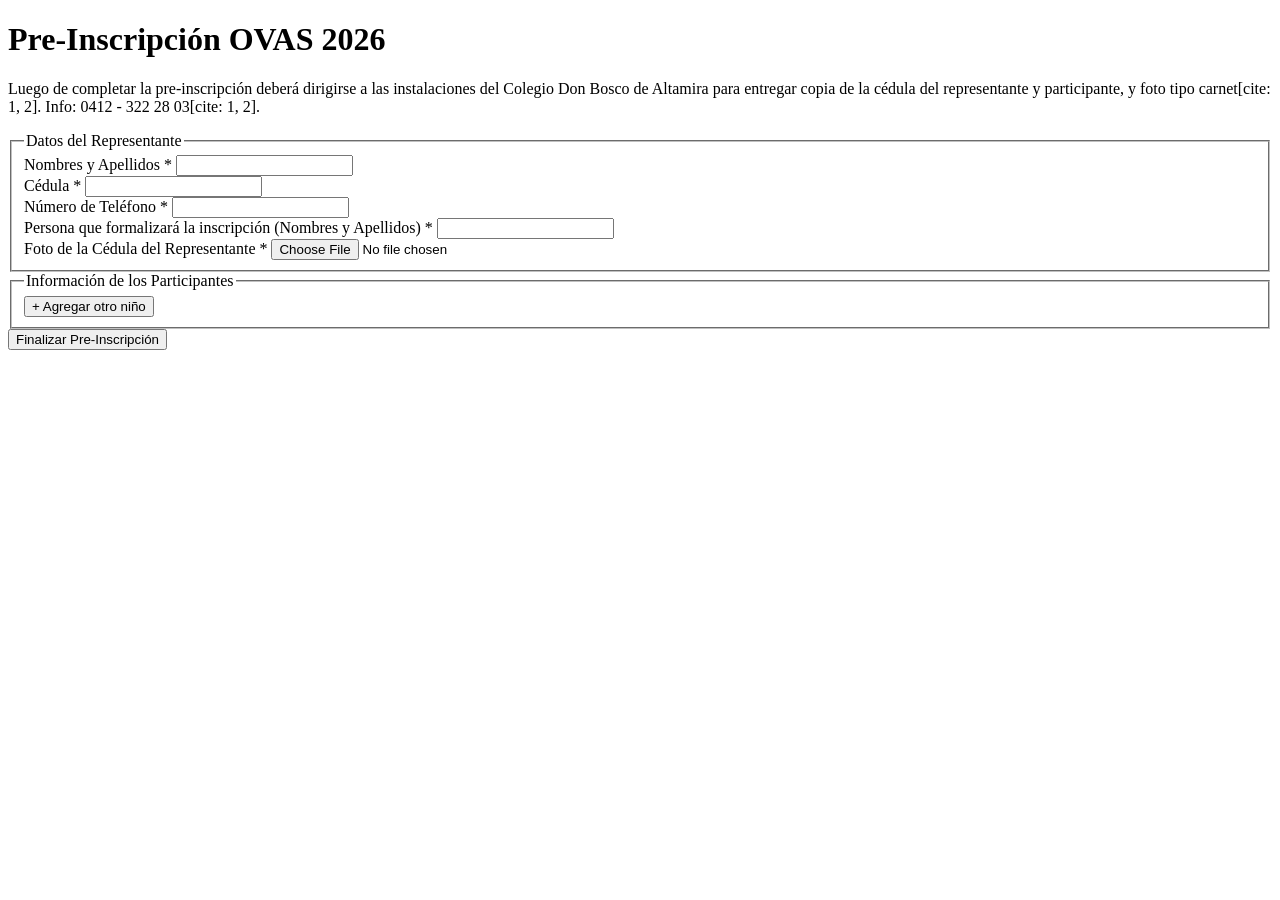
==== index.html @ bf2402e1 "Add pre-registration form for OVAS 2026 This HTML file includes a structured form for pre-registrati" ====
<!DOCTYPE html>
<html lang="es">
<head>
    <meta charset="UTF-8">
    <meta name="viewport" content="width=device-width, initial-scale=1.0">
    <title>Pre-Inscripción OVAS 2026</title>
    <link rel="stylesheet" href="style.css">
</head>
<body>
    <div class="form-container">
        <h1>Pre-Inscripción OVAS 2026</h1>
        <p class="info-text">Luego de completar la pre-inscripción deberá dirigirse a las instalaciones del Colegio Don Bosco de Altamira para entregar copia de la cédula del representante y participante, y foto tipo carnet[cite: 1, 2]. Info: 0412 - 322 28 03[cite: 1, 2].</p>

        <form id="ovasForm">
            <!-- Sección del Representante -->
            <fieldset>
                <legend>Datos del Representante</legend>
                <div class="form-group">
                    <label>Nombres y Apellidos *</label>
                    <input type="text" id="repNombre" required>
                </div>
                <div class="form-group">
                    <label>Cédula *</label>
                    <input type="text" id="repCedula" required>
                </div>
                <div class="form-group">
                    <label>Número de Teléfono *</label>
                    <input type="tel" id="repTelefono" required>
                </div>
                <div class="form-group">
                    <label>Persona que formalizará la inscripción (Nombres y Apellidos) *</label>
                    <input type="text" id="repFormaliza" required>
                </div>
                <div class="form-group">
                    <label>Foto de la Cédula del Representante *</label>
                    <input type="file" id="repFotoCedula" accept="image/*" required>
                </div>
            </fieldset>

            <!-- Contenedor Dinámico de Participantes -->
            <fieldset>
                <legend>Información de los Participantes</legend>
                <div id="participantes-container">
                    <!-- Los campos del niño 1 se inyectarán aquí vía JS -->
                </div>
                
                <button type="button" id="btnAgregarNino" class="btn-secondary">+ Agregar otro niño</button>
                <p id="msgLimiteFamiliar" class="msg-error" style="display:none;">Has alcanzado el límite máximo de inscripciones por familia.</p>
            </fieldset>

            <button type="submit" class="btn-primary">Finalizar Pre-Inscripción</button>
        </form>
    </div>
    <script src="app.js"></script>
</body>
</html>
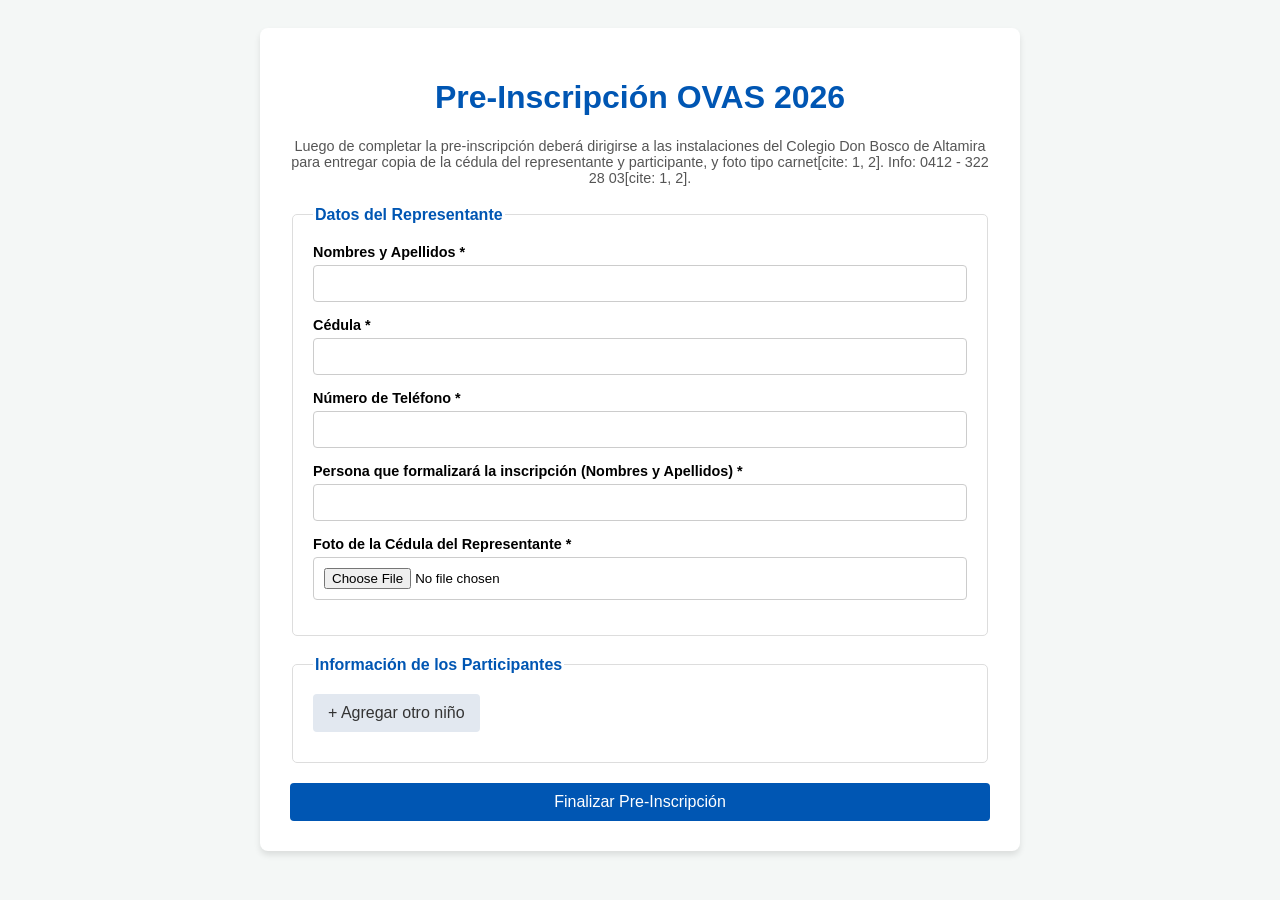
==== commit b98b079d: "Update index.html" ====
--- a/index.html
+++ b/index.html
@@ -53,4 +53,4 @@
     </div>
     <script src="app.js"></script>
 </body>
-</html>
+</html> 
--- a/style.css
+++ b/style.css
@@ -0,0 +1,31 @@
+:root {
+    --primary-color: #0056b3;
+    --error-bg: #ffe6e6;
+    --error-border: #ff0000;
+}
+body { font-family: Arial, sans-serif; background-color: #f4f7f6; padding: 20px; }
+.form-container { max-width: 700px; margin: 0 auto; background: #fff; padding: 30px; border-radius: 8px; box-shadow: 0 4px 6px rgba(0,0,0,0.1); }
+h1 { text-align: center; color: var(--primary-color); }
+.info-text { font-size: 0.9em; color: #555; text-align: center; margin-bottom: 20px; }
+fieldset { border: 1px solid #ddd; border-radius: 5px; padding: 20px; margin-bottom: 20px; }
+legend { font-weight: bold; color: var(--primary-color); }
+.form-group { margin-bottom: 15px; display: flex; flex-direction: column; }
+.form-group label { margin-bottom: 5px; font-weight: bold; font-size: 0.9em; }
+.form-group input, .form-group select { padding: 10px; border: 1px solid #ccc; border-radius: 4px; }
+.participante-card { border-left: 4px solid var(--primary-color); padding-left: 15px; margin-bottom: 20px; }
+.btn-primary, .btn-secondary { padding: 10px 15px; border: none; border-radius: 4px; cursor: pointer; font-size: 1em; }
+.btn-primary { background-color: var(--primary-color); color: white; width: 100%; }
+.btn-secondary { background-color: #e2e8f0; color: #333; margin-bottom: 10px; }
+
+/* Estilos para el estado de cupos agotados */
+.cupos-agotados {
+    background-color: var(--error-bg);
+    border: 1px solid var(--error-border);
+    color: var(--error-border);
+    padding: 10px;
+    border-radius: 4px;
+    margin-top: 5px;
+    font-weight: bold;
+    font-size: 0.85em;
+}
+.msg-error { color: var(--error-border); font-size: 0.9em; margin-top: 5px; }
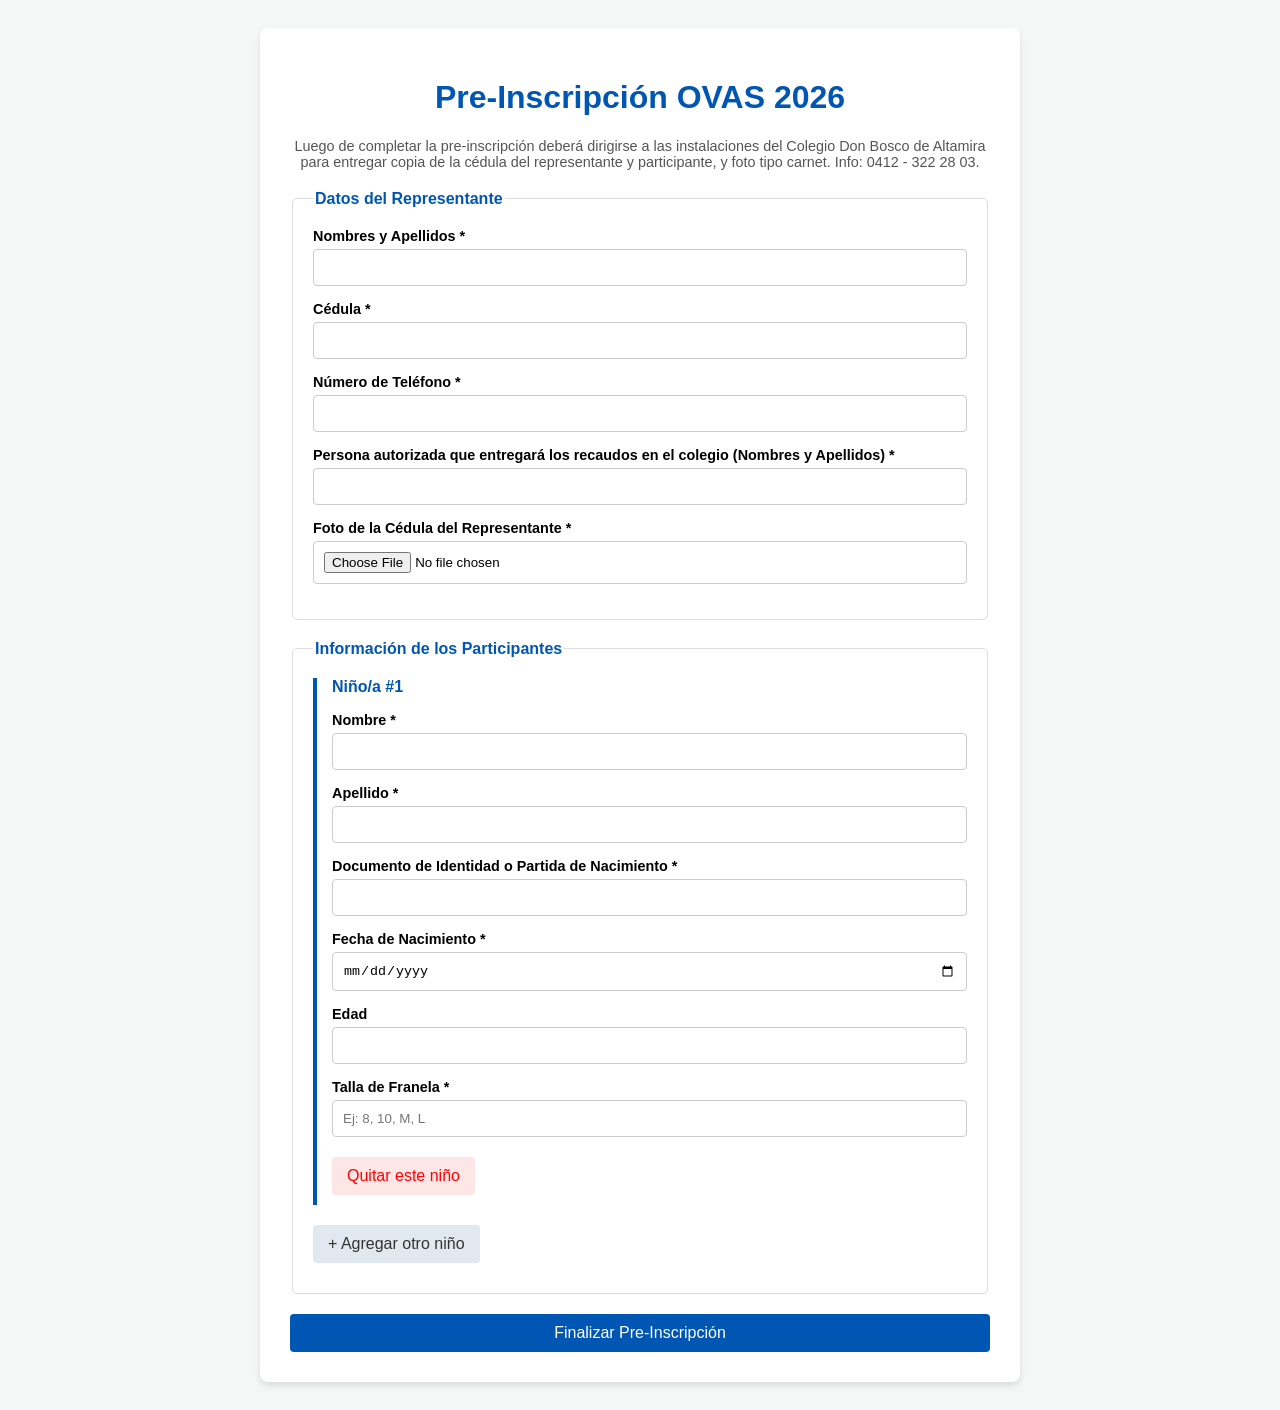
==== commit 9b1c88d6: "Update text and labels in index.html" ====
--- a/index.html
+++ b/index.html
@@ -9,7 +9,7 @@
 <body>
     <div class="form-container">
         <h1>Pre-Inscripción OVAS 2026</h1>
-        <p class="info-text">Luego de completar la pre-inscripción deberá dirigirse a las instalaciones del Colegio Don Bosco de Altamira para entregar copia de la cédula del representante y participante, y foto tipo carnet[cite: 1, 2]. Info: 0412 - 322 28 03[cite: 1, 2].</p>
+        <p class="info-text">Luego de completar la pre-inscripción deberá dirigirse a las instalaciones del Colegio Don Bosco de Altamira para entregar copia de la cédula del representante y participante, y foto tipo carnet. Info: 0412 - 322 28 03.</p>
 
         <form id="ovasForm">
             <!-- Sección del Representante -->
@@ -28,7 +28,7 @@
                     <input type="tel" id="repTelefono" required>
                 </div>
                 <div class="form-group">
-                    <label>Persona que formalizará la inscripción (Nombres y Apellidos) *</label>
+                    <label>Persona autorizada que entregará los recaudos en el colegio (Nombres y Apellidos) *</label>
                     <input type="text" id="repFormaliza" required>
                 </div>
                 <div class="form-group">
@@ -45,7 +45,6 @@
                 </div>
                 
                 <button type="button" id="btnAgregarNino" class="btn-secondary">+ Agregar otro niño</button>
-                <p id="msgLimiteFamiliar" class="msg-error" style="display:none;">Has alcanzado el límite máximo de inscripciones por familia.</p>
             </fieldset>
 
             <button type="submit" class="btn-primary">Finalizar Pre-Inscripción</button>
--- a/style.css
+++ b/style.css
@@ -29,3 +29,12 @@
     font-size: 0.85em;
 }
 .msg-error { color: var(--error-border); font-size: 0.9em; margin-top: 5px; }
+
+.participante-card h3 { margin-top: 0; color: var(--primary-color); font-size: 1em; }
+.btn-quitar { background-color: var(--error-bg); color: var(--error-border); margin-top: 5px; }
+
+.tabla-admin { width: 100%; border-collapse: collapse; margin-bottom: 20px; }
+.tabla-admin th, .tabla-admin td { border: 1px solid #ddd; padding: 8px; text-align: center; }
+.tabla-admin th { background-color: #f4f7f6; }
+.input-limite { width: 80px; padding: 5px; text-align: center; }
+
